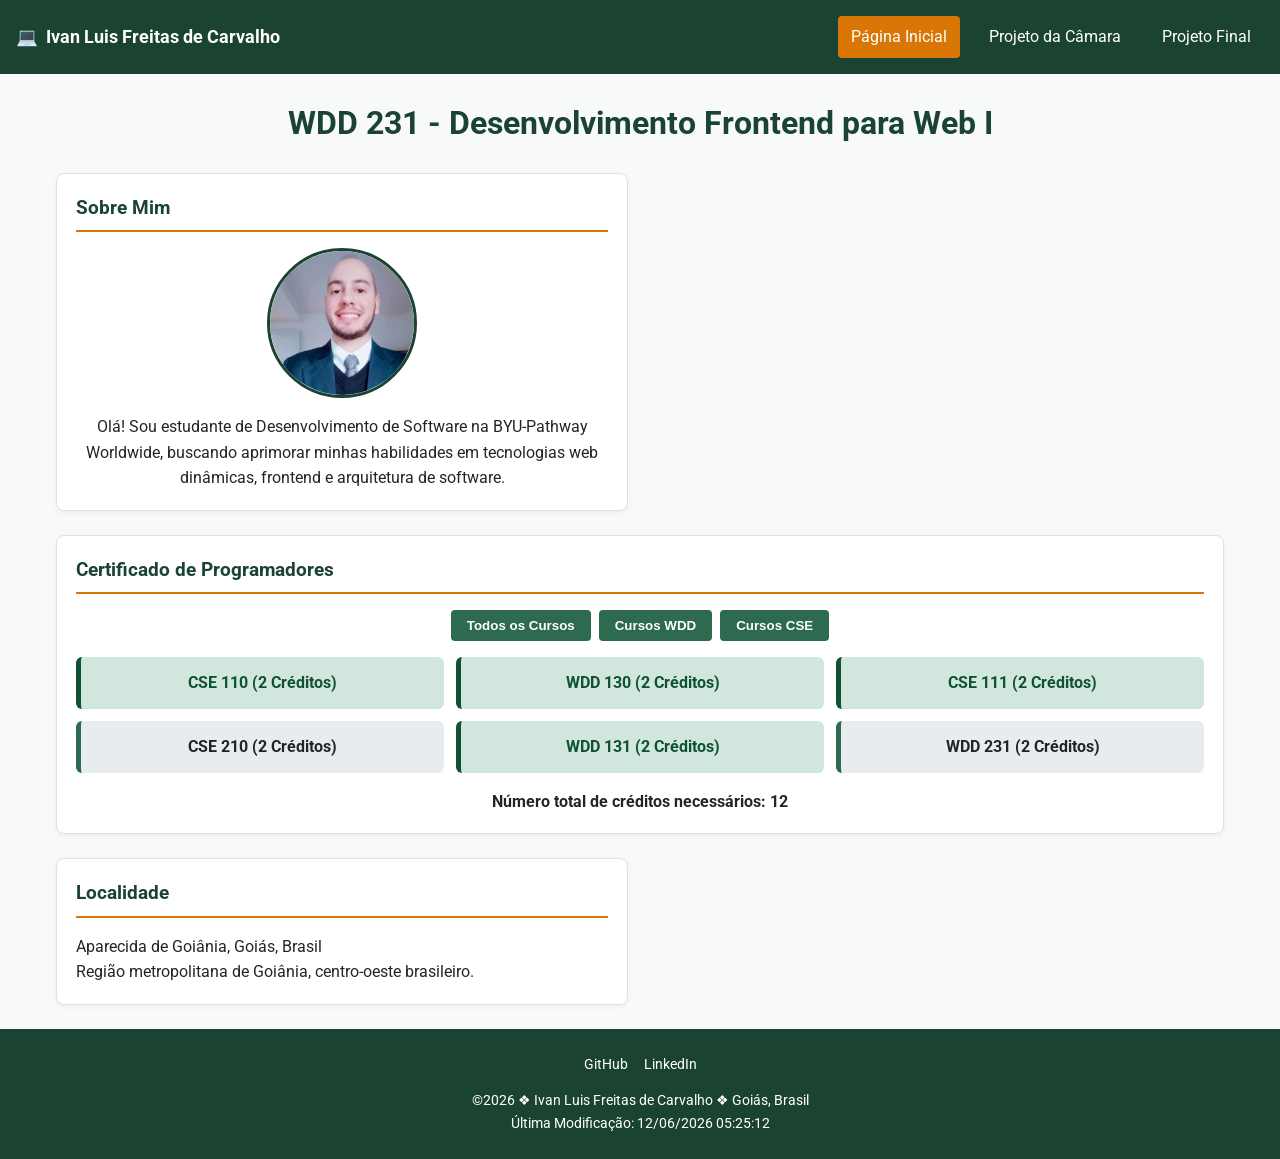
==== index.html @ 3782ef8a "Conclui S01 Tarefa: Pagina Inicial do Site WDD231" ====
<!DOCTYPE html>
<html lang="pt-BR">
<head>
    <meta charset="UTF-8">
    <meta name="viewport" content="width=device-width, initial-scale=1.0">
    <meta name="description" content="Página inicial de WDD 231 - Desenvolvimento Frontend para Web I - Ivan Luis Freitas de Carvalho">
    <meta name="author" content="Ivan Luis Freitas de Carvalho">
    <title>WDD 231 - Desenvolvimento Frontend para Web I | Início</title>

    <!-- Google Fonts -->
    <link rel="preconnect" href="https://fonts.googleapis.com">
    <link rel="preconnect" href="https://fonts.gstatic.com" crossorigin>
    <link href="https://fonts.googleapis.com/css2?family=Roboto:wght@400;700&display=swap" rel="stylesheet">

    <!-- CSS -->
    <link rel="stylesheet" href="estilos/telas-pequenas.css">
    <link rel="stylesheet" href="estilos/telas-grandes.css">

    <!-- JavaScript com defer -->
    <script src="scripts/getdates.js" defer></script>
    <script src="scripts/courses.js" defer></script>
</head>
<body>
    <header>
        <div class="logo-container">
            <span class="logo-icon">💻</span>
            <span class="logo-text">Ivan Luis Freitas de Carvalho</span>
        </div>
        <button id="menu-btn" aria-label="Abrir menu de navegação">☰</button>
        <nav id="nav-menu">
            <ul>
                <li><a href="index.html" class="active">Página Inicial</a></li>
                <li><a href="#">Projeto da Câmara</a></li>
                <li><a href="#">Projeto Final</a></li>
            </ul>
        </nav>
    </header>

    <main>
        <h1>WDD 231 - Desenvolvimento Frontend para Web I</h1>

        <div class="grid-container">
            <section class="card">
                <h2>Sobre Mim</h2>
                <div class="about-content">
                    <img src="imagens/perfil.jpg" alt="Foto de Perfil de Ivan" width="150" height="150" loading="lazy">
                    <p>Olá! Sou estudante de Desenvolvimento de Software na BYU-Pathway Worldwide, buscando aprimorar minhas habilidades em tecnologias web dinâmicas, frontend e arquitetura de software.</p>
                </div>
            </section>

            <section class="card">
                <h2>Certificado de Programadores</h2>
                <div class="filter-buttons">
                    <button id="all-btn">Todos os Cursos</button>
                    <button id="wdd-btn">Cursos WDD</button>
                    <button id="cse-btn">Cursos CSE</button>
                </div>
                <div id="courses-container" class="courses-grid">
                    <!-- Gerado dinamicamente via JavaScript -->
                </div>
                <p id="total-credits" class="credits-info"></p>
            </section>

            <section class="card">
                <h2>Localidade</h2>
                <p>Aparecida de Goiânia, Goiás, Brasil</p>
                <div class="map-placeholder">
                    <!-- Exemplo de conteúdo da região -->
                    <p>Região metropolitana de Goiânia, centro-oeste brasileiro.</p>
                </div>
            </section>
        </div>
    </main>

    <footer>
        <div class="social-links">
            <a href="https://github.com/ivancarvalho" target="_blank" rel="noopener">GitHub</a>
            <a href="https://www.linkedin.com/in/ivan-luis-freitas-de-carvalho-46660b95/" target="_blank" rel="noopener">LinkedIn</a>
        </div>
        <p>&copy;<span id="currentyear"></span> ❖ Ivan Luis Freitas de Carvalho ❖ Goiás, Brasil</p>
        <p id="ultimaModificacao"></p>
    </footer>
</body>
</html>
---- estilos/telas-pequenas.css ----
:root {
    --primary-color: #1b4332;
    --secondary-color: #2d6a4f;
    --accent-color: #d97706;
    --bg-color: #f8f9fa;
    --text-color: #212529;
    --card-bg: #ffffff;
    --font-family: 'Roboto', sans-serif;
}

* {
    box-sizing: border-box;
    margin: 0;
    padding: 0;
}

body {
    font-family: var(--font-family);
    background-color: var(--bg-color);
    color: var(--text-color);
    line-height: 1.6;
    display: flex;
    flex-direction: column;
    min-height: 100vh;
}

header {
    background-color: var(--primary-color);
    color: #fff;
    display: flex;
    justify-content: space-between;
    align-items: center;
    padding: 1rem;
    position: relative;
}

.logo-container {
    display: flex;
    align-items: center;
    gap: 0.5rem;
    font-weight: bold;
    font-size: 1.1rem;
}

#menu-btn {
    background: none;
    border: none;
    color: #fff;
    font-size: 1.8rem;
    cursor: pointer;
}

nav {
    display: none;
    position: absolute;
    top: 100%;
    left: 0;
    width: 100%;
    background-color: var(--secondary-color);
    z-index: 10;
}

nav.open {
    display: block;
}

nav ul {
    list-style: none;
}

nav a {
    display: block;
    color: #fff;
    text-decoration: none;
    padding: 1rem;
    border-top: 1px solid rgba(255,255,255,0.1);
}

nav a:hover, nav a.active {
    background-color: var(--accent-color);
}

main {
    flex: 1;
    padding: 1.5rem 1rem;
    max-width: 1200px;
    margin: 0 auto;
    width: 100%;
}

h1 {
    text-align: center;
    margin-bottom: 1.5rem;
    color: var(--primary-color);
    font-size: 1.5rem;
}

.grid-container {
    display: grid;
    grid-template-columns: 1fr;
    gap: 1.5rem;
}

.card {
    background-color: var(--card-bg);
    border-radius: 8px;
    padding: 1.2rem;
    box-shadow: 0 2px 5px rgba(0,0,0,0.05);
    border: 1px solid #dee2e6;
}

.card h2 {
    font-size: 1.2rem;
    color: var(--primary-color);
    border-bottom: 2px solid var(--accent-color);
    padding-bottom: 0.4rem;
    margin-bottom: 1rem;
}

.about-content {
    display: flex;
    flex-direction: column;
    align-items: center;
    gap: 1rem;
    text-align: center;
}

.about-content img {
    border-radius: 50%;
    object-fit: cover;
    border: 3px solid var(--primary-color);
}

.filter-buttons {
    display: flex;
    justify-content: center;
    gap: 0.5rem;
    margin-bottom: 1rem;
    flex-wrap: wrap;
}

.filter-buttons button {
    padding: 0.5rem 1rem;
    border: none;
    background-color: var(--secondary-color);
    color: #fff;
    border-radius: 4px;
    cursor: pointer;
    font-weight: bold;
}

.filter-buttons button:hover {
    background-color: var(--accent-color);
}

.courses-grid {
    display: grid;
    grid-template-columns: 1fr;
    gap: 0.8rem;
}

.course-card {
    background-color: #e9ecef;
    padding: 0.8rem;
    border-radius: 6px;
    text-align: center;
    font-weight: bold;
    border-left: 5px solid var(--secondary-color);
}

.course-card.completed {
    background-color: #d1e7dd;
    border-left-color: #0f5132;
    color: #0f5132;
}

.credits-info {
    margin-top: 1rem;
    text-align: center;
    font-weight: bold;
}

footer {
    background-color: var(--primary-color);
    color: #fff;
    text-align: center;
    padding: 1.5rem 1rem;
    margin-top: auto;
    font-size: 0.9rem;
}

.social-links {
    display: flex;
    justify-content: center;
    gap: 1rem;
    margin-bottom: 0.8rem;
}

.social-links a {
    color: #fff;
    text-decoration: none;
}

.social-links a:hover {
    color: var(--accent-color);
}
---- estilos/telas-grandes.css ----
@media screen and (min-width: 768px) {
    #menu-btn {
        display: none;
    }

    nav {
        display: block;
        position: static;
        width: auto;
        background: none;
    }

    nav ul {
        display: flex;
        gap: 1rem;
    }

    nav a {
        border-top: none;
        padding: 0.5rem 0.8rem;
        border-radius: 4px;
    }

    .grid-container {
        grid-template-columns: 1fr 1fr;
    }

    .card:nth-child(2) {
        grid-column: 1 / -1;
    }

    .courses-grid {
        grid-template-columns: repeat(3, 1fr);
    }

    h1 {
        font-size: 2rem;
    }
}
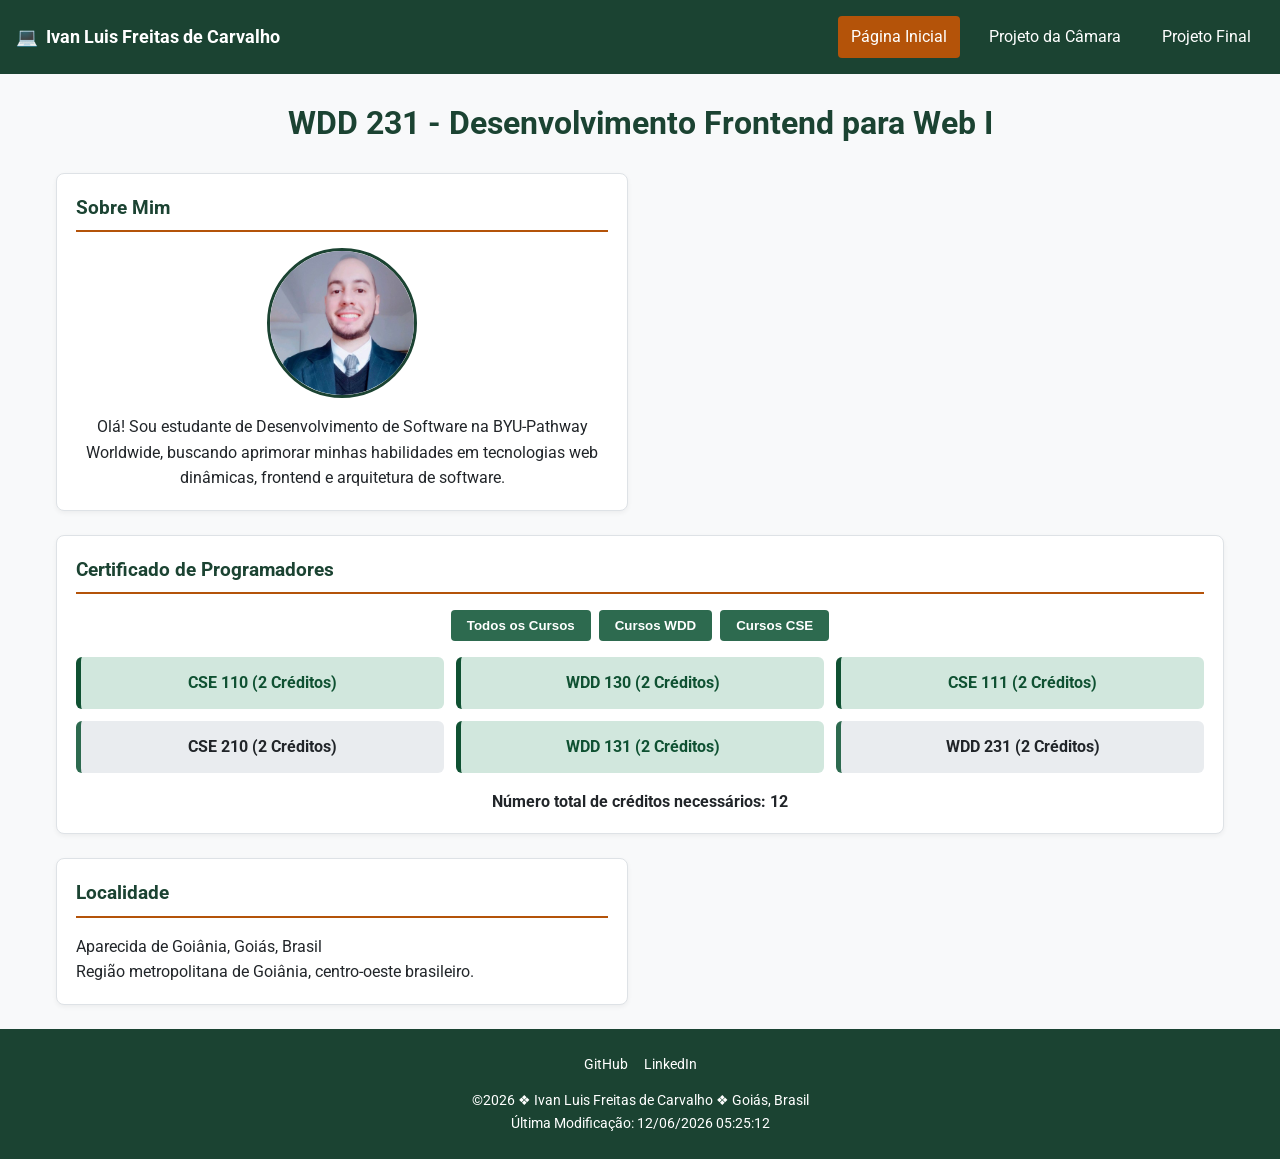
==== commit 438e75a6: "Adiciona estrutura do projeto da Câmara, dados JSON e diretório de membros" ====
--- a/index.html
+++ b/index.html
@@ -30,7 +30,7 @@
         <nav id="nav-menu">
             <ul>
                 <li><a href="index.html" class="active">Página Inicial</a></li>
-                <li><a href="#">Projeto da Câmara</a></li>
+                <li><a href="camara/diretorio.html">Projeto da Câmara</a></li>
                 <li><a href="#">Projeto Final</a></li>
             </ul>
         </nav>
--- a/estilos/telas-pequenas.css
+++ b/estilos/telas-pequenas.css
@@ -1,7 +1,7 @@
 :root {
     --primary-color: #1b4332;
     --secondary-color: #2d6a4f;
-    --accent-color: #d97706;
+    --accent-color: #b45309;
     --bg-color: #f8f9fa;
     --text-color: #212529;
     --card-bg: #ffffff;
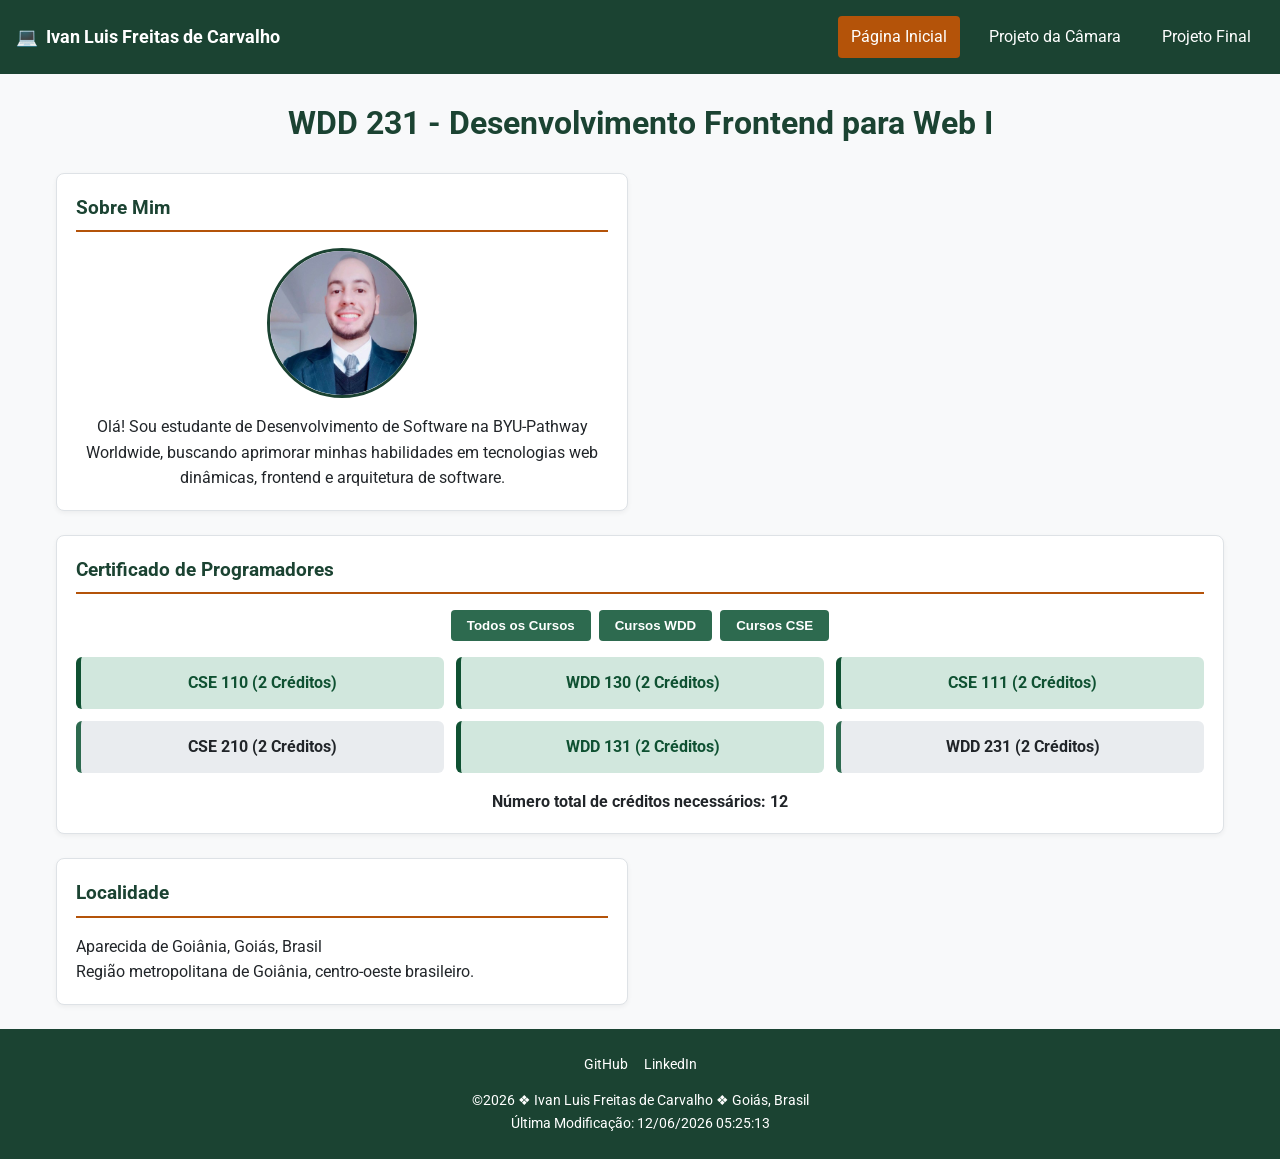
==== commit fd19ed1d: "Adiciona página inicial da Câmara e corrige estilos e navegação do diretório" ====
--- a/index.html
+++ b/index.html
@@ -30,7 +30,7 @@
         <nav id="nav-menu">
             <ul>
                 <li><a href="index.html" class="active">Página Inicial</a></li>
-                <li><a href="camara/diretorio.html">Projeto da Câmara</a></li>
+                <li><a href="camara/index.html">Projeto da Câmara</a></li>
                 <li><a href="#">Projeto Final</a></li>
             </ul>
         </nav>
